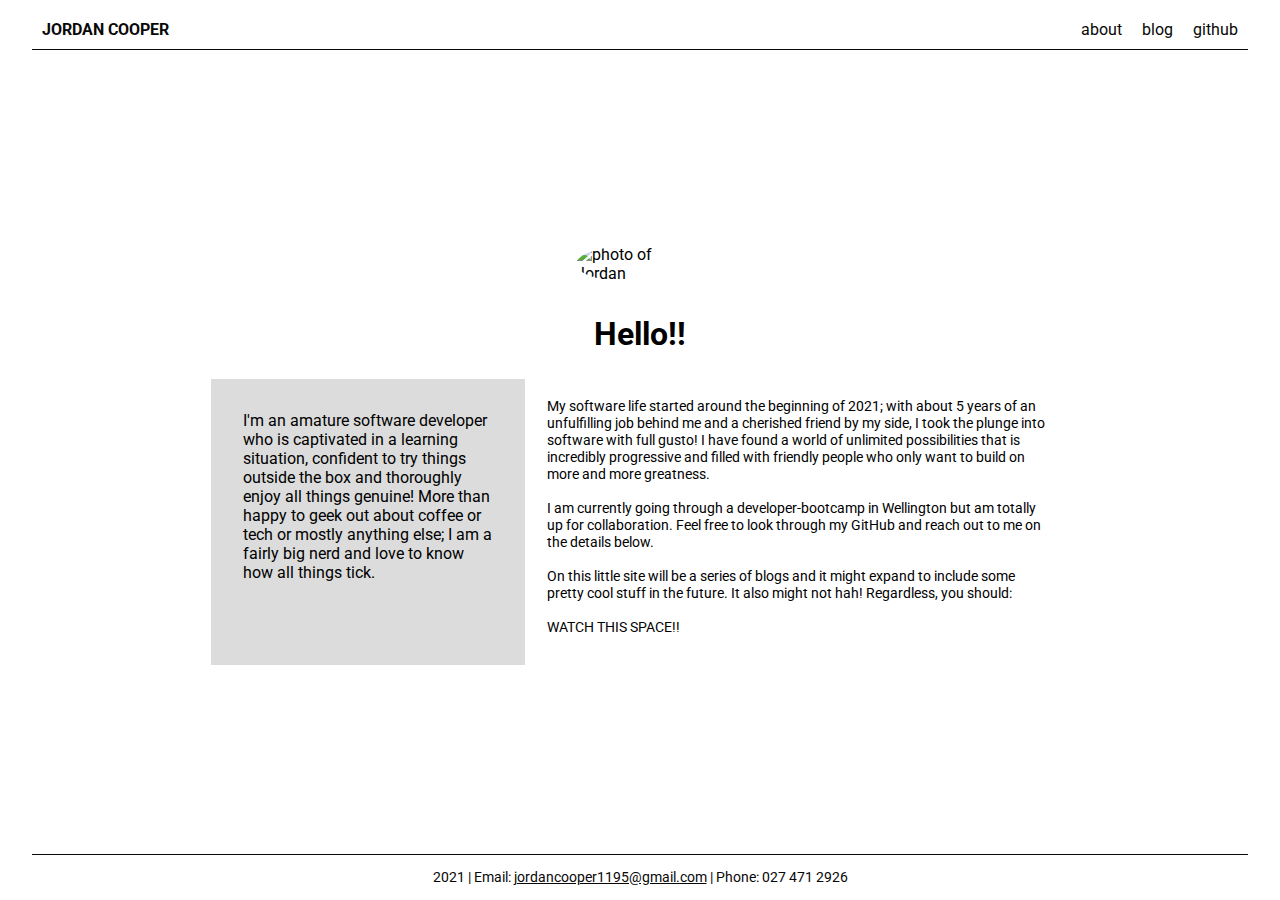
==== about-me.html @ 099aac73 "Correct links site-wide" ====
<!DOCTYPE html>
<html lang="en">
<head>
  <meta charset="UTF-8">
  <meta http-equiv="X-UA-Compatible" content="IE=edge">
  <meta name="viewport" content="width=device-width, initial-scale=1.0">
  <link href="/styles/main.css" rel="stylesheet" type="text/css">
  <link href="/styles/about-me.css" rel="stylesheet" type="text/css">
  <title>Jordan Cooper - About Me</title>
</head>
<body>
  <nav id="main-nav">
    <a href="https://jordy1311.github.io/" id="nav-title">JORDAN COOPER</a>
    <div id="nav-options">
      <a href="https://jordy1311.github.io/about-me.html" class="nav-option highlight-hover">about</a>
      <a href="https://jordy1311.github.io/" class="nav-option highlight-hover">blog</a>
      <a href="https://github.com/Jordy1311" class="nav-option highlight-hover" target="_blank">github</a>
    </div>
  </nav>

    <main>
      <div id="content-area">
        <div id="post-area">
          <div class="post">
            <img src="/images/Me.png" alt="photo of Jordan" id="about-me-photo">
            <h1 id="greeting">Hello!!</h1>
            <div id="about-me-info">
              <h3 id="about-me-info-general">I'm an amature software developer who is captivated in a learning situation, confident to try things outside the box and thoroughly enjoy all things genuine! More than happy to geek out about coffee or tech or mostly anything else; I am a fairly big nerd and love to know how all things tick.</h3>
              <p id="about-me-info-specific">My software life started around the beginning of 2021; with about 5 years of an unfulfilling job behind me and a cherished friend by my side, I took the plunge into software with full gusto! I have found a world of unlimited possibilities that is incredibly progressive and filled with friendly people who only want to build on more and more greatness. <br><br>I am currently going through a developer-bootcamp in Wellington but am totally up for collaboration. Feel free to look through my GitHub and reach out to me on the details below. <br><br>On this little site will be a series of blogs and it might expand to include some pretty cool stuff in the future. It also might not hah! Regardless, you should:<br><br> WATCH THIS SPACE!!</p>
            </div>
            <p></p>
          </div>
        </div>
      </div>
    </main>

    <footer>
      <p>2021 | Email: <a href="mailto:jordancooper1195@gmail.com" class="footer-contact">jordancooper1195@gmail.com</a> | Phone: 027 471 2926</p>
  </footer>
</body>
</html>
---- styles/main.css ----
@import url('https://fonts.googleapis.com/css2?family=Roboto:wght@400;700&display=swap');

/* 
NOTES/TO DO
Make ABOUT page
*/

/* GLOBAL STYLES */
* {
    font-family: 'Roboto', Helvetica;
    font-weight: 400;
    margin: 0px;
}
body {
  display: flex;
  flex-direction: column;
  align-items: center;
}
a {
    text-decoration: none;
    color: #000;
}
/* titles */
h1 {
  font-size: 2em;
  font-weight: 700;
  text-align: center;
  margin: 2em 0px 1.5em 0px;
}
/* post section-headings */
h2 {
  font-size: 1.5em;
  font-weight: 700;
  margin: .6em 0px 0px 0px;
}
/* section subheadings */
h3 {
  font-size: 1.2em;
  margin: .6em 0px 0px 0px;
}
p {
  font-size: 1em;
  margin: .5em 0px;
}
.m-5 {
  margin: 5px;
}
.m-10 {
  margin: 10px;
}
.code {
  margin: .5em;
  padding: 5px;
  background-color: #333;
  color: #fff;
  font-family: monospace;
  border-radius: 5px;
}
.unavailable-link {
  color: #777;
}

/* BANNER */
#banner {
  height: 15vw;
  max-height: 200px;
  min-height: 125px;
  text-align: center;
  display: flex;
  justify-content: center;
  flex-direction: column;
}
#logo {
  margin-bottom: 0px;
}
#tagline {
  margin: 0px;
}

/* NAV */
#main-nav {
  position: -webkit-sticky;
  position: sticky;
  top: 0;

  display: flex;
  z-index: 1;
  margin: auto;

  opacity: 0.97;
  margin-top: 10px;
  width: 95%;
  background-color: #fff;
  border-bottom: #000 solid 1px;
}
#nav-title {
  font-weight: 700;
  text-align: center;
  padding: 10px;
}
#nav-options {
  display: flex;
  margin-left: auto;
}
.nav-option {
  text-align: center;
  padding: 10px;
}
.highlight-hover:hover {
  padding-bottom: 7px;
  border-bottom: red solid 3px;
}

/* CONTENT */
#content-area {
  width: 80%;
  margin: auto;
}
#post-area {
  flex: 3 3 80%;
  display: flex;
  flex-flow: column wrap;
  align-items: center;
}
.post {
  width: 70%;
  display: flex;
  flex-direction: column;
  margin: 3%;s
}
.post-photo {
  width: 70%;
  max-width: 500px;
  margin: auto;
  margin-bottom: 10px;
}
.post-title {
  margin-bottom: .5em;
  text-align: center;
}
.post-teaser {
  text-align: center;
}

/* FOOTER */
footer {
  display: flex;
  justify-content: center;
  opacity: 0.97;
  width: 95%;
  
  font-size: 90%;
  align-items: center;
  margin: 30px 36px 0px 36px;
  height: 5vh;
  max-height: 50px;
  min-height: 20px;
  border-top: 1px #000 solid;
  background-color: #fff;
  opacity: 0.97;
}
.footer-contact {
  text-decoration: underline;
}

/* MEDIA QUERIES */
/* full */
@media (min-width: 2000px) {
  * {
    font-size: 100%;
  }
  #main-nav {
    background-color: blue;
    width: 80%;
  }
  #content-area {
    width: 50%;
  }
  .post {
    width: 70%;
  }
  footer {
    font-size: 100%;
    width: 80%;
  }
}

/* ipad-ish */
@media (max-width: 900px) {
  * {
    font-size: 98%;
  }
  #main-nav {;
    width: 100%;
    margin-top: 0px;
  }
  #content-area {
    width: 90%;
  }
  .post {
    width: 100%;
    margin: 0;
    margin-bottom: 3%;
  }
  footer {
    width: 100%;
    margin-top: 30px;
  }
}

/* smallest */
@media (max-width: 500px) {
  * {
    font-size: 97%;
  }
  footer {
    font-size: 80%;
  }
}

/* USER DARK-THEME */
@media (prefers-color-scheme: dark) {
  body {
    background-color: #333;
    color: #fff;
  }
  a {
    color: #fff;
  }
  #nav-title {
    color: #fff;
  }
  #main-nav {
    background-color: #333;
    border-bottom: #fff 1px solid;
  }
  .code {
    padding: 5px;
    background-color: #fff;
    color: #000;
    font-family: monospace;
    border-radius: 5px;
  }
  footer {
    background-color: #333;
    color: #fff;
    border-top: #fff 1px solid;
  }
  }
---- styles/about-me.css ----
footer {
    position: fixed;
    bottom: 0px;
}
.post {
    margin-top: auto;
    align-items: center;
    justify-content: center;
    height: 90vh;
}

#about-me-photo {
    width: 10vw;
    max-width: 275px;
    min-width: 125px;
    border-radius: 50%;
    padding: 1em;
}

#greeting {
    margin: .5em;
}

#about-me-info {
    justify-content: center;
    display: flex;
    width: 70vw;
}

#about-me-info-general {
    font-size: 100%;
    width: 30%;
    max-width: 250px;
    background: gainsboro;
    padding: 2em;
}

#about-me-info-specific {
    font-size: 90%;
    align-self: flex-end;
    width: 70%;
    max-width: 500px;
    padding: 1.5em;
}

/* full */
@media (min-width: 2000px) {

  }
  
  /* ipad-ish */
  @media (max-width: 900px) {
    #about-me-info {
          flex-direction: column;
          align-items: center;
      }
    #about-me-info-general {
        width: 60vw;
        max-width: none;
    }
    #about-me-info-specific {
        width: 75vw;
        max-width: none;
        align-self: center;
    }
  }
  
  /* smallest */
  @media (max-width: 500px) {
      #about-me-info-general {
        width: 70vw;
    }
    #about-me-info-specific {
        width: 90vw;
    }
  }

  @media (prefers-color-scheme: dark) {
    #about-me-info-general {
        background-color: #222;
    }
    }
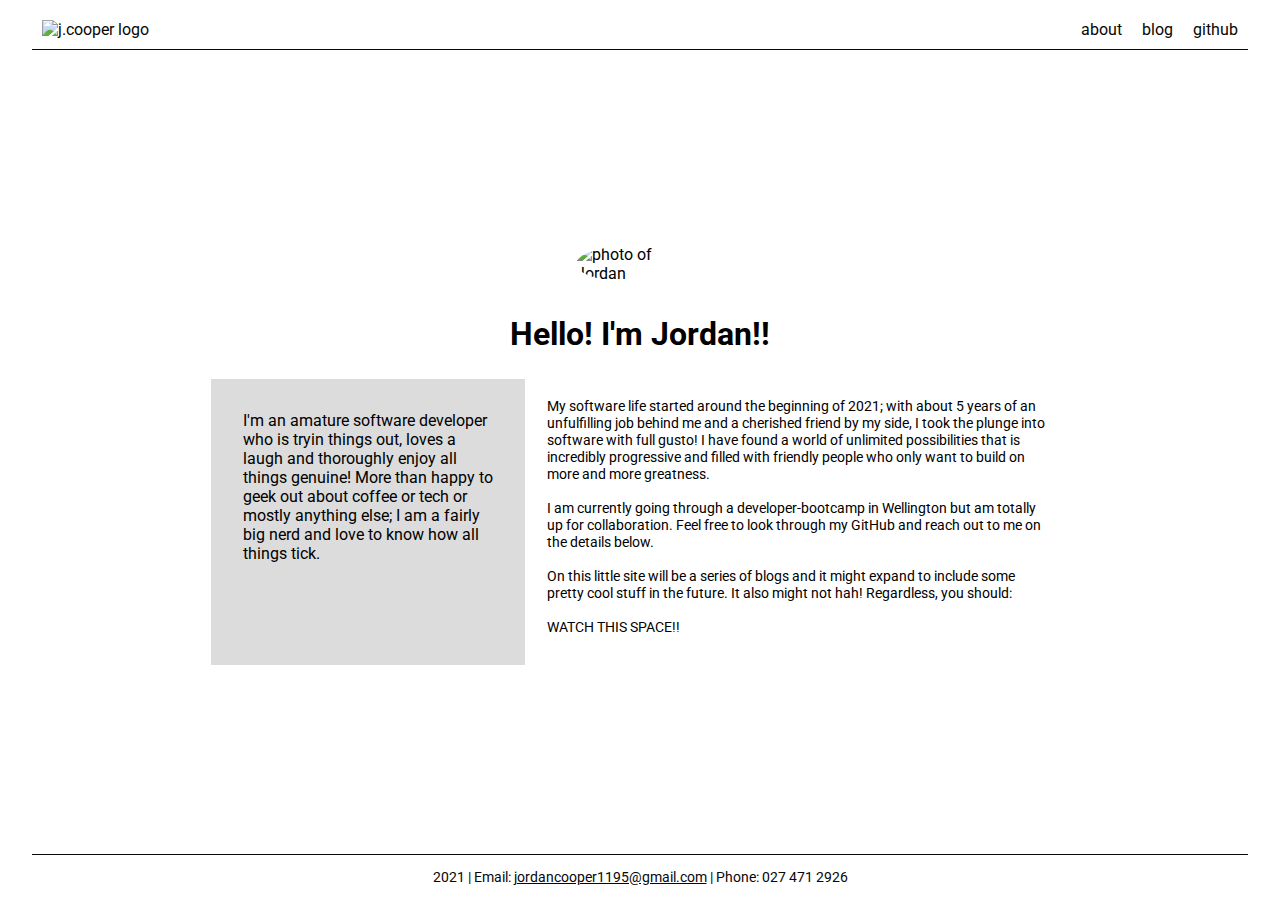
==== commit 133a0525: "Add logo throughout blog site" ====
--- a/about-me.html
+++ b/about-me.html
@@ -10,7 +10,7 @@
 </head>
 <body>
   <nav id="main-nav">
-    <a href="https://jordy1311.github.io/" id="nav-title">JORDAN COOPER</a>
+    <a href="https://jordy1311.github.io/" id="nav-title"><img src="/images/logo-light.png" alt="j.cooper logo" id="nav-logo"></a>
     <div id="nav-options">
       <a href="https://jordy1311.github.io/about-me.html" class="nav-option highlight-hover">about</a>
       <a href="https://jordy1311.github.io/" class="nav-option highlight-hover">blog</a>
@@ -23,9 +23,9 @@
         <div id="post-area">
           <div class="post">
             <img src="/images/Me.png" alt="photo of Jordan" id="about-me-photo">
-            <h1 id="greeting">Hello!!</h1>
+            <h1 id="greeting">Hello! I'm Jordan!!</h1>
             <div id="about-me-info">
-              <h3 id="about-me-info-general">I'm an amature software developer who is captivated in a learning situation, confident to try things outside the box and thoroughly enjoy all things genuine! More than happy to geek out about coffee or tech or mostly anything else; I am a fairly big nerd and love to know how all things tick.</h3>
+              <h3 id="about-me-info-general">I'm an amature software developer who is tryin things out, loves a laugh and thoroughly enjoy all things genuine! More than happy to geek out about coffee or tech or mostly anything else; I am a fairly big nerd and love to know how all things tick.</h3>
               <p id="about-me-info-specific">My software life started around the beginning of 2021; with about 5 years of an unfulfilling job behind me and a cherished friend by my side, I took the plunge into software with full gusto! I have found a world of unlimited possibilities that is incredibly progressive and filled with friendly people who only want to build on more and more greatness. <br><br>I am currently going through a developer-bootcamp in Wellington but am totally up for collaboration. Feel free to look through my GitHub and reach out to me on the details below. <br><br>On this little site will be a series of blogs and it might expand to include some pretty cool stuff in the future. It also might not hah! Regardless, you should:<br><br> WATCH THIS SPACE!!</p>
             </div>
             <p></p>
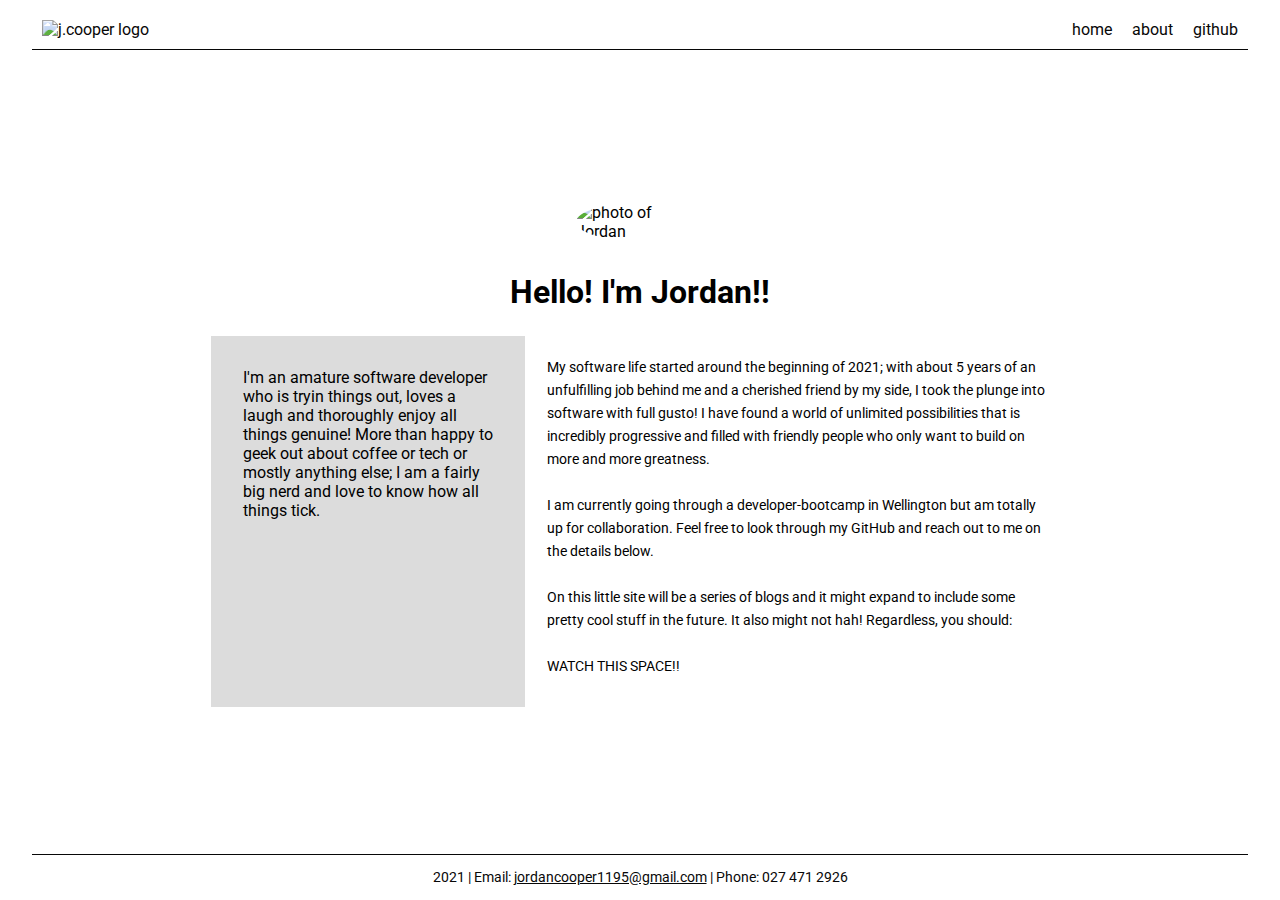
==== commit 24a79743: "change link style on hover" ====
--- a/about-me.html
+++ b/about-me.html
@@ -12,9 +12,9 @@
   <nav id="main-nav">
     <a href="https://jordy1311.github.io/" id="nav-title"><img src="/images/logo-light.png" alt="j.cooper logo" id="nav-logo"></a>
     <div id="nav-options">
-      <a href="https://jordy1311.github.io/about-me.html" class="nav-option highlight-hover">about</a>
-      <a href="https://jordy1311.github.io/" class="nav-option highlight-hover">blog</a>
-      <a href="https://github.com/Jordy1311" class="nav-option highlight-hover" target="_blank">github</a>
+      <a href="https://jordy1311.github.io/" class="nav-option highlight-hover-pink">home</a>
+      <a href="https://jordy1311.github.io/about-me.html" class="nav-option highlight-hover-blue">about</a>
+      <a href="https://github.com/Jordy1311" class="nav-option highlight-hover-blue" target="_blank">github</a>
     </div>
   </nav>
 
@@ -35,7 +35,7 @@
     </main>
 
     <footer>
-      <p>2021 | Email: <a href="mailto:jordancooper1195@gmail.com" class="footer-contact">jordancooper1195@gmail.com</a> | Phone: 027 471 2926</p>
+      <p>2021 | Email: <a href="mailto:jordancooper1195@gmail.com" class="footer-contact link-hover">jordancooper1195@gmail.com</a> | Phone: 027 471 2926</p>
   </footer>
 </body>
 </html>--- a/styles/main.css
+++ b/styles/main.css
@@ -31,7 +31,7 @@
 h2 {
   font-size: 1.5em;
   font-weight: 700;
-  margin: .6em 0px 0px 0px;
+  margin: .6em 0px .5em 0px;
 }
 /* section subheadings */
 h3 {
@@ -40,7 +40,17 @@
 }
 p {
   font-size: 1em;
+  line-height: 1.6;
   margin: .5em 0px;
+}
+a-text {
+  text-decoration: underline;
+  font-size: 1em;
+  line-height: 1.6;
+  margin: .5em 0px;
+}
+li {
+  line-height: 1.6;
 }
 .m-5 {
   margin: 5px;
@@ -71,9 +81,12 @@
   flex-direction: column;
 }
 #logo {
-  margin-bottom: 0px;
+  width: 20vw;
+  min-width: 200px;
+  margin: auto;
 }
 #tagline {
+  font-size: 110%;
   margin: 0px;
 }
 
@@ -88,16 +101,20 @@
   margin: auto;
 
   opacity: 0.97;
-  margin-top: 10px;
+  padding-top: 10px;
   width: 95%;
   background-color: #fff;
   border-bottom: #000 solid 1px;
 }
 #nav-title {
-  font-weight: 700;
   text-align: center;
   padding: 10px;
 }
+#nav-logo {
+  width:7vw;
+  min-width: 75px;
+  max-width: 125px;
+}
 #nav-options {
   display: flex;
   margin-left: auto;
@@ -106,9 +123,16 @@
   text-align: center;
   padding: 10px;
 }
-.highlight-hover:hover {
+.highlight-hover-blue:hover {
   padding-bottom: 7px;
-  border-bottom: red solid 3px;
+  border-bottom: #83d1e0 solid 3px;
+}
+.highlight-hover-pink:hover {
+  padding-bottom: 7px;
+  border-bottom: #ec7b85 solid 3px;
+}
+.link-hover:hover {
+  color: #83d1e0;
 }
 
 /* CONTENT */
@@ -126,7 +150,7 @@
   width: 70%;
   display: flex;
   flex-direction: column;
-  margin: 3%;s
+  margin: 3%;
 }
 .post-photo {
   width: 70%;
@@ -134,12 +158,39 @@
   margin: auto;
   margin-bottom: 10px;
 }
+.post-photo-small {
+  width: 50%;
+  max-width: 300px;
+  margin: auto;
+  margin-bottom: 10px;
+}
 .post-title {
+  text-decoration: underline;
   margin-bottom: .5em;
   text-align: center;
 }
+.post-title:hover {
+  color: #83d1e0;
+}
 .post-teaser {
-  text-align: center;
+  color: #777;
+  width: 70%;
+  margin: auto;
+  text-align: center;
+}
+.post-date-home {
+  margin: auto;
+  margin-top: 1em;
+  border-top: 1px solid #000;
+  border-bottom: 1px solid #000;
+  font-variant: small-caps;
+}
+.post-date-post {
+  margin: .3em;
+  border-top: 1px solid #000;
+  border-bottom: 1px solid #000;
+  margin-left: auto;
+  font-variant: small-caps;
 }
 
 /* FOOTER */
@@ -190,9 +241,9 @@
   * {
     font-size: 98%;
   }
-  #main-nav {;
+  #main-nav {
     width: 100%;
-    margin-top: 0px;
+    padding-top: 0px;
   }
   #content-area {
     width: 90%;
@@ -232,6 +283,17 @@
   }
   #main-nav {
     background-color: #333;
+    border-bottom: #fff 1px solid;
+  }
+  .post-teaser {
+    color: #bbb;
+  }
+  .post-date-home {
+    border-top: #fff 1px solid;
+    border-bottom: #fff 1px solid;
+  }
+  .post-date-post {
+    border-top: 1px solid #fff;
     border-bottom: #fff 1px solid;
   }
   .code {
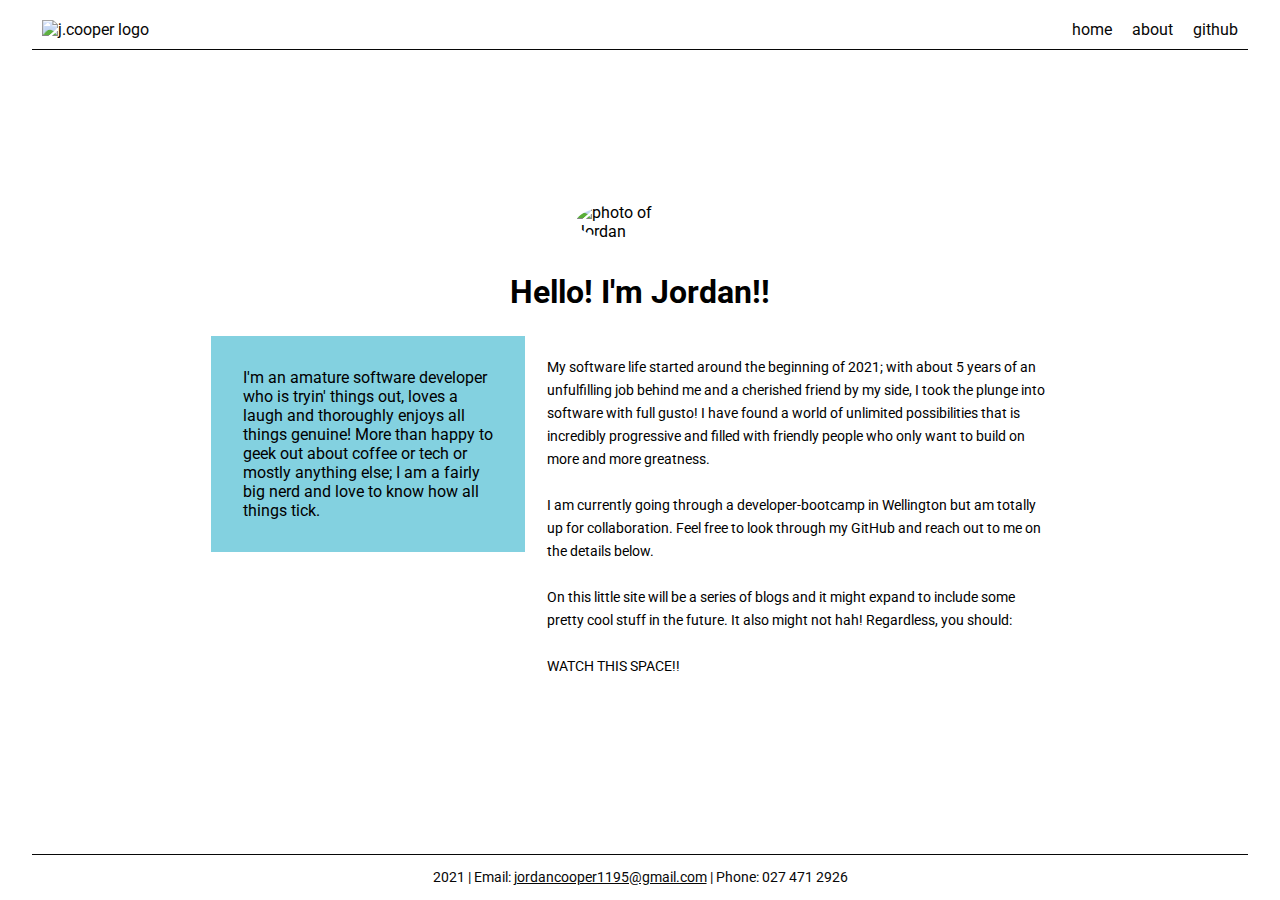
==== commit 05ab9b77: "correct typo" ====
--- a/about-me.html
+++ b/about-me.html
@@ -14,7 +14,7 @@
     <div id="nav-options">
       <a href="https://jordy1311.github.io/" class="nav-option highlight-hover-pink">home</a>
       <a href="https://jordy1311.github.io/about-me.html" class="nav-option highlight-hover-blue">about</a>
-      <a href="https://github.com/Jordy1311" class="nav-option highlight-hover-blue" target="_blank">github</a>
+      <a href="https://github.com/Jordy1311" class="nav-option highlight-hover-pink" target="_blank">github</a>
     </div>
   </nav>
 
@@ -25,7 +25,7 @@
             <img src="/images/Me.png" alt="photo of Jordan" id="about-me-photo">
             <h1 id="greeting">Hello! I'm Jordan!!</h1>
             <div id="about-me-info">
-              <h3 id="about-me-info-general">I'm an amature software developer who is tryin things out, loves a laugh and thoroughly enjoy all things genuine! More than happy to geek out about coffee or tech or mostly anything else; I am a fairly big nerd and love to know how all things tick.</h3>
+              <h3 id="about-me-info-general">I'm an amature software developer who is tryin' things out, loves a laugh and thoroughly enjoys all things genuine! More than happy to geek out about coffee or tech or mostly anything else; I am a fairly big nerd and love to know how all things tick.</h3>
               <p id="about-me-info-specific">My software life started around the beginning of 2021; with about 5 years of an unfulfilling job behind me and a cherished friend by my side, I took the plunge into software with full gusto! I have found a world of unlimited possibilities that is incredibly progressive and filled with friendly people who only want to build on more and more greatness. <br><br>I am currently going through a developer-bootcamp in Wellington but am totally up for collaboration. Feel free to look through my GitHub and reach out to me on the details below. <br><br>On this little site will be a series of blogs and it might expand to include some pretty cool stuff in the future. It also might not hah! Regardless, you should:<br><br> WATCH THIS SPACE!!</p>
             </div>
             <p></p>
--- a/styles/main.css
+++ b/styles/main.css
@@ -124,12 +124,14 @@
   padding: 10px;
 }
 .highlight-hover-blue:hover {
-  padding-bottom: 7px;
-  border-bottom: #83d1e0 solid 3px;
+  padding-bottom: 6px;
+  border-bottom: #83d1e0 solid 4px;
+  color: #83d1e0;
 }
 .highlight-hover-pink:hover {
-  padding-bottom: 7px;
-  border-bottom: #ec7b85 solid 3px;
+  padding-bottom: 6px;
+  border-bottom: #ec7b85 solid 4px;
+  color: #ec7b85;
 }
 .link-hover:hover {
   color: #83d1e0;
@@ -170,7 +172,7 @@
   text-align: center;
 }
 .post-title:hover {
-  color: #83d1e0;
+  color: #ec7b85;
 }
 .post-teaser {
   color: #777;
--- a/styles/about-me.css
+++ b/styles/about-me.css
@@ -28,10 +28,11 @@
 }
 
 #about-me-info-general {
+    align-self: flex-start;
     font-size: 100%;
     width: 30%;
     max-width: 250px;
-    background: gainsboro;
+    background: #83d1e0;
     padding: 2em;
 }
 
@@ -55,6 +56,7 @@
           align-items: center;
       }
     #about-me-info-general {
+        align-self: auto;
         width: 60vw;
         max-width: none;
     }
@@ -77,6 +79,6 @@
 
   @media (prefers-color-scheme: dark) {
     #about-me-info-general {
-        background-color: #222;
+        background-color: #ec7b85;
     }
     }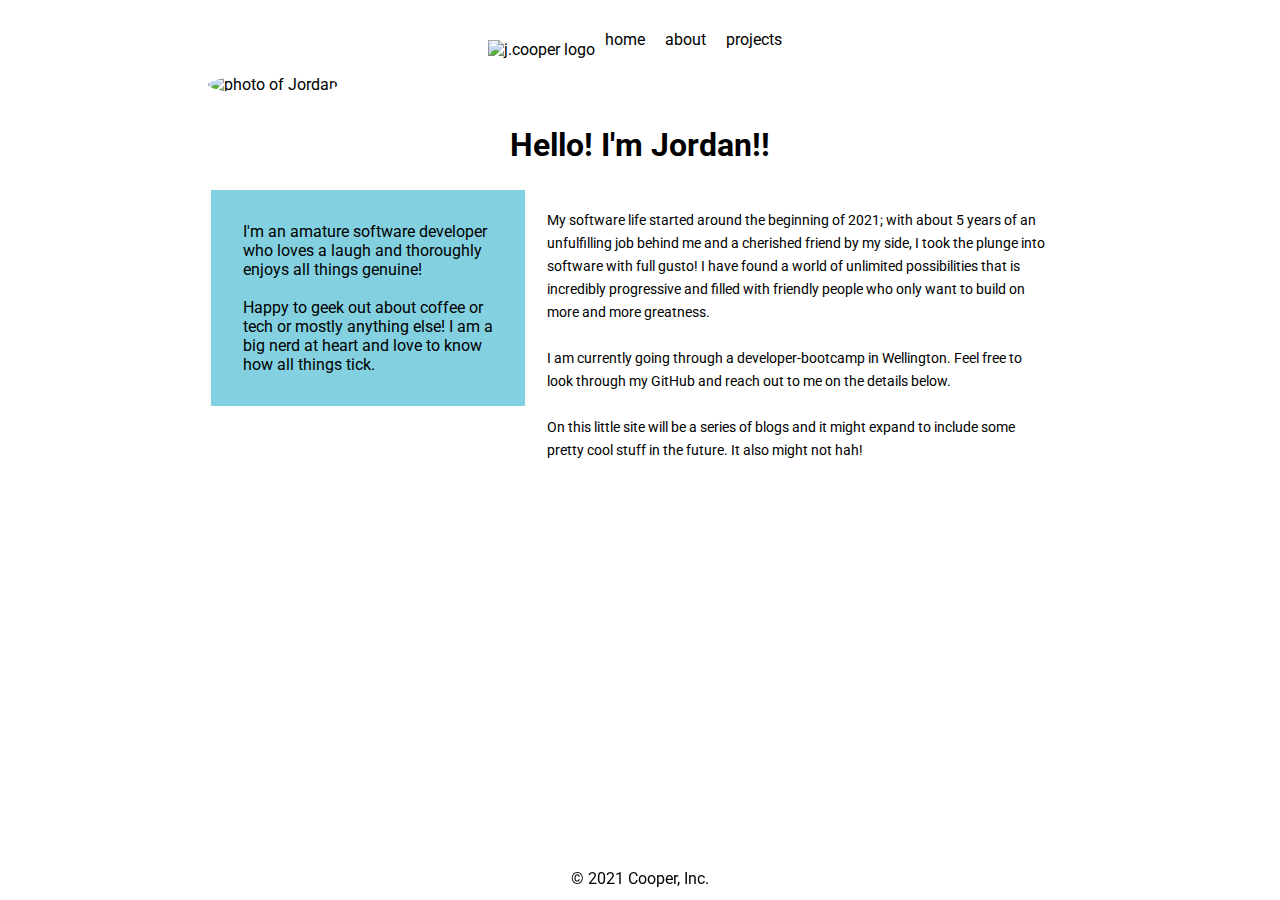
==== commit 003dafed: "updated all page titles" ====
--- a/about-me.html
+++ b/about-me.html
@@ -6,15 +6,19 @@
   <meta name="viewport" content="width=device-width, initial-scale=1.0">
   <link href="/styles/main.css" rel="stylesheet" type="text/css">
   <link href="/styles/about-me.css" rel="stylesheet" type="text/css">
-  <title>Jordan Cooper - About Me</title>
+  <link rel="icon" href="/images/logo-title.png" type="image/icon type">
+  <script src="https://kit.fontawesome.com/3a539c28be.js" defer crossorigin="anonymous"></script>
+  <title><j.c> About Me</title>
 </head>
 <body>
-  <nav id="main-nav">
-    <a href="https://jordy1311.github.io/" id="nav-title"><img src="/images/logo-light.png" alt="j.cooper logo" id="nav-logo"></a>
+  <nav id="page-nav">
+    <div id="nav-icon">
+      <a href="https://jordy1311.github.io/"><img src="/images/logo-light.png" alt="j.cooper logo" id="nav-logo"></a>
+    </div>
     <div id="nav-options">
       <a href="https://jordy1311.github.io/" class="nav-option highlight-hover-pink">home</a>
       <a href="https://jordy1311.github.io/about-me.html" class="nav-option highlight-hover-blue">about</a>
-      <a href="https://github.com/Jordy1311" class="nav-option highlight-hover-pink" target="_blank">github</a>
+      <a href="https://jordy1311.github.io/projects.html" class="nav-option highlight-hover-pink">projects</a>
     </div>
   </nav>
 
@@ -25,8 +29,8 @@
             <img src="/images/Me.png" alt="photo of Jordan" id="about-me-photo">
             <h1 id="greeting">Hello! I'm Jordan!!</h1>
             <div id="about-me-info">
-              <h3 id="about-me-info-general">I'm an amature software developer who is tryin' things out, loves a laugh and thoroughly enjoys all things genuine! More than happy to geek out about coffee or tech or mostly anything else; I am a fairly big nerd and love to know how all things tick.</h3>
-              <p id="about-me-info-specific">My software life started around the beginning of 2021; with about 5 years of an unfulfilling job behind me and a cherished friend by my side, I took the plunge into software with full gusto! I have found a world of unlimited possibilities that is incredibly progressive and filled with friendly people who only want to build on more and more greatness. <br><br>I am currently going through a developer-bootcamp in Wellington but am totally up for collaboration. Feel free to look through my GitHub and reach out to me on the details below. <br><br>On this little site will be a series of blogs and it might expand to include some pretty cool stuff in the future. It also might not hah! Regardless, you should:<br><br> WATCH THIS SPACE!!</p>
+              <h3 id="about-me-info-general">I'm an amature software developer who loves a laugh and thoroughly enjoys all things genuine!<br><br>Happy to geek out about coffee or tech or mostly anything else! I am a big nerd at heart and love to know how all things tick.</h3>
+              <p id="about-me-info-specific">My software life started around the beginning of 2021; with about 5 years of an unfulfilling job behind me and a cherished friend by my side, I took the plunge into software with full gusto! I have found a world of unlimited possibilities that is incredibly progressive and filled with friendly people who only want to build on more and more greatness. <br><br>I am currently going through a developer-bootcamp in Wellington.  Feel free to look through my GitHub and reach out to me on the details below. <br><br>On this little site will be a series of blogs and it might expand to include some pretty cool stuff in the future. It also might not hah!</p>
             </div>
             <p></p>
           </div>
@@ -35,7 +39,13 @@
     </main>
 
     <footer>
-      <p>2021 | Email: <a href="mailto:jordancooper1195@gmail.com" class="footer-contact link-hover">jordancooper1195@gmail.com</a> | Phone: 027 471 2926</p>
-  </footer>
+      <p>
+        © 2021 Cooper, Inc.
+      </p>
+      <div>
+        <a href="mailto:jordancooper1195@gmail.com" class="link-hover footer-icon"><i class="far fa-envelope"></i></a>
+        <a href="https://github.com/Jordy1311" class="link-hover footer-icon"><i class="fab fa-github"></i></a>
+      </div>
+    </footer>
 </body>
 </html>--- a/styles/main.css
+++ b/styles/main.css
@@ -1,20 +1,18 @@
 @import url('https://fonts.googleapis.com/css2?family=Roboto:wght@400;700&display=swap');
-
-/* 
-NOTES/TO DO
-Make ABOUT page
-*/
 
 /* GLOBAL STYLES */
 * {
     font-family: 'Roboto', Helvetica;
     font-weight: 400;
-    margin: 0px;
+    margin: 0px
 }
 body {
   display: flex;
   flex-direction: column;
   align-items: center;
+
+  width: 90vw;
+  margin: auto;
 }
 a {
     text-decoration: none;
@@ -66,58 +64,52 @@
   font-family: monospace;
   border-radius: 5px;
 }
+.link-hover:hover {
+  color: #83d1e0;
+}
 .unavailable-link {
   color: #777;
 }
 
-/* BANNER */
-#banner {
-  height: 15vw;
-  max-height: 200px;
-  min-height: 125px;
-  text-align: center;
-  display: flex;
-  justify-content: center;
-  flex-direction: column;
-}
-#logo {
-  width: 20vw;
-  min-width: 200px;
-  margin: auto;
-}
-#tagline {
-  font-size: 110%;
-  margin: 0px;
-}
-
 /* NAV */
 #main-nav {
-  position: -webkit-sticky;
-  position: sticky;
-  top: 0;
-
-  display: flex;
-  z-index: 1;
-  margin: auto;
-
-  opacity: 0.97;
-  padding-top: 10px;
-  width: 95%;
-  background-color: #fff;
-  border-bottom: #000 solid 1px;
-}
-#nav-title {
-  text-align: center;
-  padding: 10px;
+  display: flex;
+  flex-direction: column;
+  align-items: flex-start;
+  
+  width: inherit;
+}
+#nav-icon {
+  align-self: center;
 }
 #nav-logo {
-  width:7vw;
-  min-width: 75px;
-  max-width: 125px;
+  margin-top: 40px;
+
+  width:10vw;
+  min-width: 100px;
+  max-width: 150px;
+}
+#nav-body {
+  width: inherit;
+  margin: auto;
+
+  display: flex;
+  justify-content: space-between;
+}
+#page-description {
+  display: flex;
+  flex-direction: column;
+  align-items: flex-start;
+}
+#page-description h2 {
+  margin-top: 60px;
+}
+#page-description p {
+  width: 300px;
 }
 #nav-options {
   display: flex;
-  margin-left: auto;
+  align-items: flex-end;
 }
 .nav-option {
   text-align: center;
@@ -133,36 +125,36 @@
   border-bottom: #ec7b85 solid 4px;
   color: #ec7b85;
 }
-.link-hover:hover {
-  color: #83d1e0;
-}
-
-/* CONTENT */
+
+/* HOME PAGE BLOG LISTINGS */
+#page-nav {
+  display: flex;
+#tagline {
+  font-size: 110%;
+  margin: 0px;
+}
+
+/* HOME PAGE BLOG LISTINGS */
 #content-area {
-  width: 80%;
+  width: 90%;
   margin: auto;
 }
 #post-area {
   flex: 3 3 80%;
   display: flex;
-  flex-flow: column wrap;
-  align-items: center;
+  justify-content: center;
+  flex-wrap: wrap;
 }
 .post {
-  width: 70%;
+  width: 30%;
   display: flex;
   flex-direction: column;
-  margin: 3%;
+  justify-content: start;
+  margin: 1%;
 }
 .post-photo {
-  width: 70%;
+  width: 90%;
   max-width: 500px;
-  margin: auto;
-  margin-bottom: 10px;
-}
-.post-photo-small {
-  width: 50%;
-  max-width: 300px;
   margin: auto;
   margin-bottom: 10px;
 }
@@ -183,9 +175,18 @@
 .post-date-home {
   margin: auto;
   margin-top: 1em;
+  align-self: flex-end;
   border-top: 1px solid #000;
   border-bottom: 1px solid #000;
   font-variant: small-caps;
+}
+
+/* BLOG POST RELATED */
+.post-photo-small {
+  width: 50%;
+  max-width: 300px;
+  margin: auto;
+  margin-bottom: 10px;
 }
 .post-date-post {
   margin: .3em;
@@ -208,7 +209,6 @@
   height: 5vh;
   max-height: 50px;
   min-height: 20px;
-  border-top: 1px #000 solid;
   background-color: #fff;
   opacity: 0.97;
 }
@@ -219,55 +219,72 @@
 /* MEDIA QUERIES */
 /* full */
 @media (min-width: 2000px) {
+  body {
+    width: 80vw;
+  }
+  .post-card {
+    margin-top: 2%;
+  }
+  .post {
+    width: 40vw;
+  }
+}
+
+/* ipad-ish */
+@media (max-width: 1200px) {
   * {
-    font-size: 100%;
-  }
-  #main-nav {
-    background-color: blue;
-    width: 80%;
-  }
-  #content-area {
-    width: 50%;
+    font-size: 99.5%;
+  }
+  body {
+    width: 95vw;
+  }
+  #nav-logo {
+    margin-top: 30px;
+  }
+  #page-description h2 {
+    margin-top: 30px;
+  }
+  .post-card {
+    width: 45%;
+    margin-top: 5%;
   }
   .post {
-    width: 70%;
+    width: 80vw;
   }
   footer {
-    font-size: 100%;
-    width: 80%;
-  }
-}
-
-/* ipad-ish */
-@media (max-width: 900px) {
+    margin: 20px 0px 5px 0px;
+  }
+}
+
+/* small */
+@media (max-width: 750px) {
   * {
     font-size: 98%;
   }
-  #main-nav {
-    width: 100%;
-    padding-top: 0px;
-  }
-  #content-area {
+  #nav-logo {
+    margin-top: 25px;
+  }
+  .post-card {
     width: 90%;
   }
   .post {
-    width: 100%;
-    margin: 0;
-    margin-bottom: 3%;
+    width: 90vw;
   }
   footer {
-    width: 100%;
-    margin-top: 30px;
+    margin: 10px 0px 5px 0px;
   }
 }
 
 /* smallest */
-@media (max-width: 500px) {
-  * {
-    font-size: 97%;
+@media (max-width: 600px) {
+  #nav-logo {
+    margin-top: 20px;
+  }
+  .post {
+    width: 95vw;
   }
   footer {
-    font-size: 80%;
+    margin: 10px 0px 5px 0px;
   }
 }
 
@@ -285,7 +302,6 @@
   }
   #main-nav {
     background-color: #333;
-    border-bottom: #fff 1px solid;
   }
   .post-teaser {
     color: #bbb;
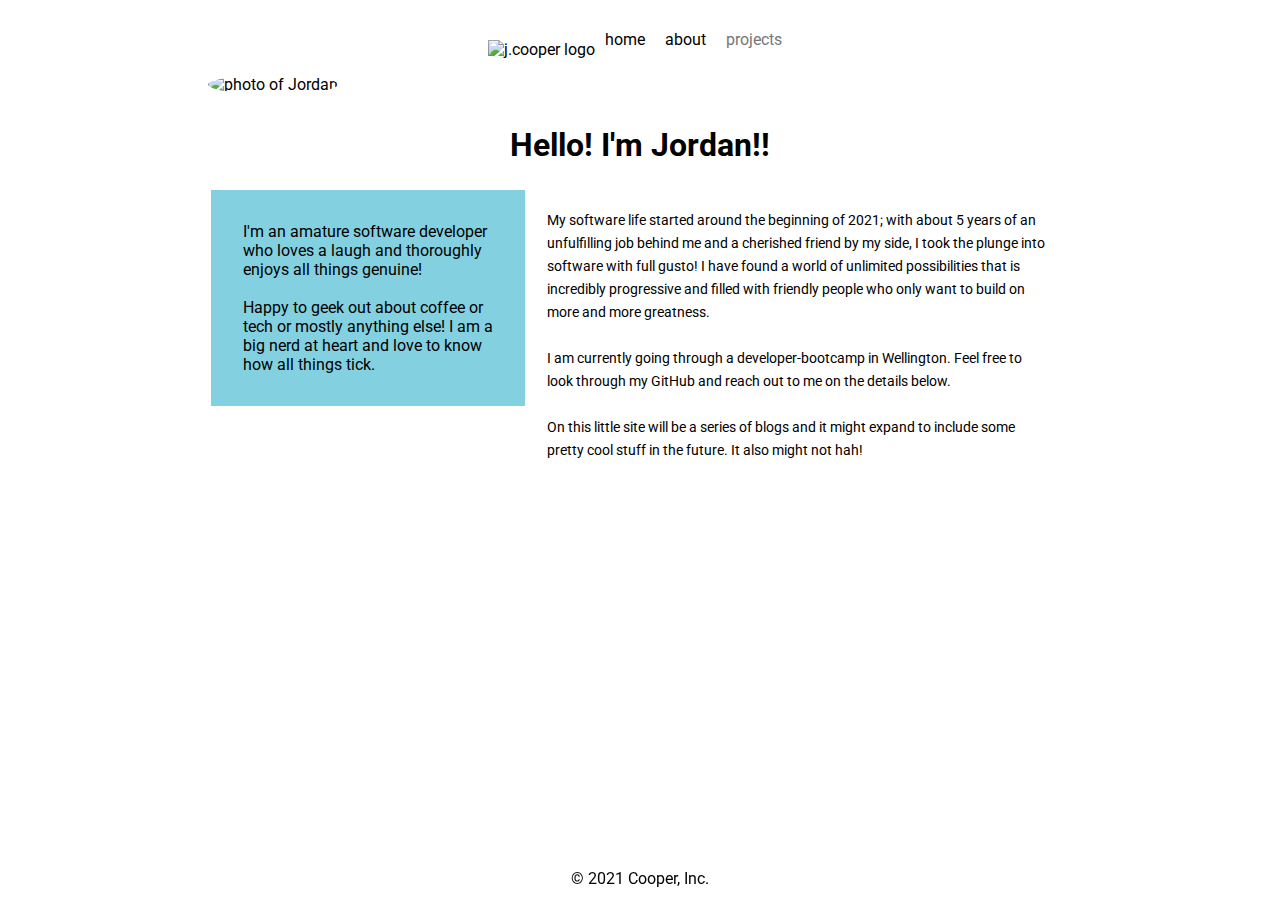
==== commit cd615ee2: "error corrections with links" ====
--- a/about-me.html
+++ b/about-me.html
@@ -18,7 +18,7 @@
     <div id="nav-options">
       <a href="https://jordy1311.github.io/" class="nav-option highlight-hover-pink">home</a>
       <a href="https://jordy1311.github.io/about-me.html" class="nav-option highlight-hover-blue">about</a>
-      <a href="https://jordy1311.github.io/projects.html" class="nav-option highlight-hover-pink">projects</a>
+      <a href="#" class="unavailable-link nav-option">projects</a>
     </div>
   </nav>
 
@@ -43,8 +43,8 @@
         © 2021 Cooper, Inc.
       </p>
       <div>
-        <a href="mailto:jordancooper1195@gmail.com" class="link-hover footer-icon"><i class="far fa-envelope"></i></a>
-        <a href="https://github.com/Jordy1311" class="link-hover footer-icon"><i class="fab fa-github"></i></a>
+        <a href="mailto:jordancooper1195@gmail.com" target="__blank" class="link-hover footer-icon"><i class="far fa-envelope"></i></a>
+        <a href="https://github.com/Jordy1311" target="__blank" class="link-hover footer-icon"><i class="fab fa-github"></i></a>
       </div>
     </footer>
 </body>
